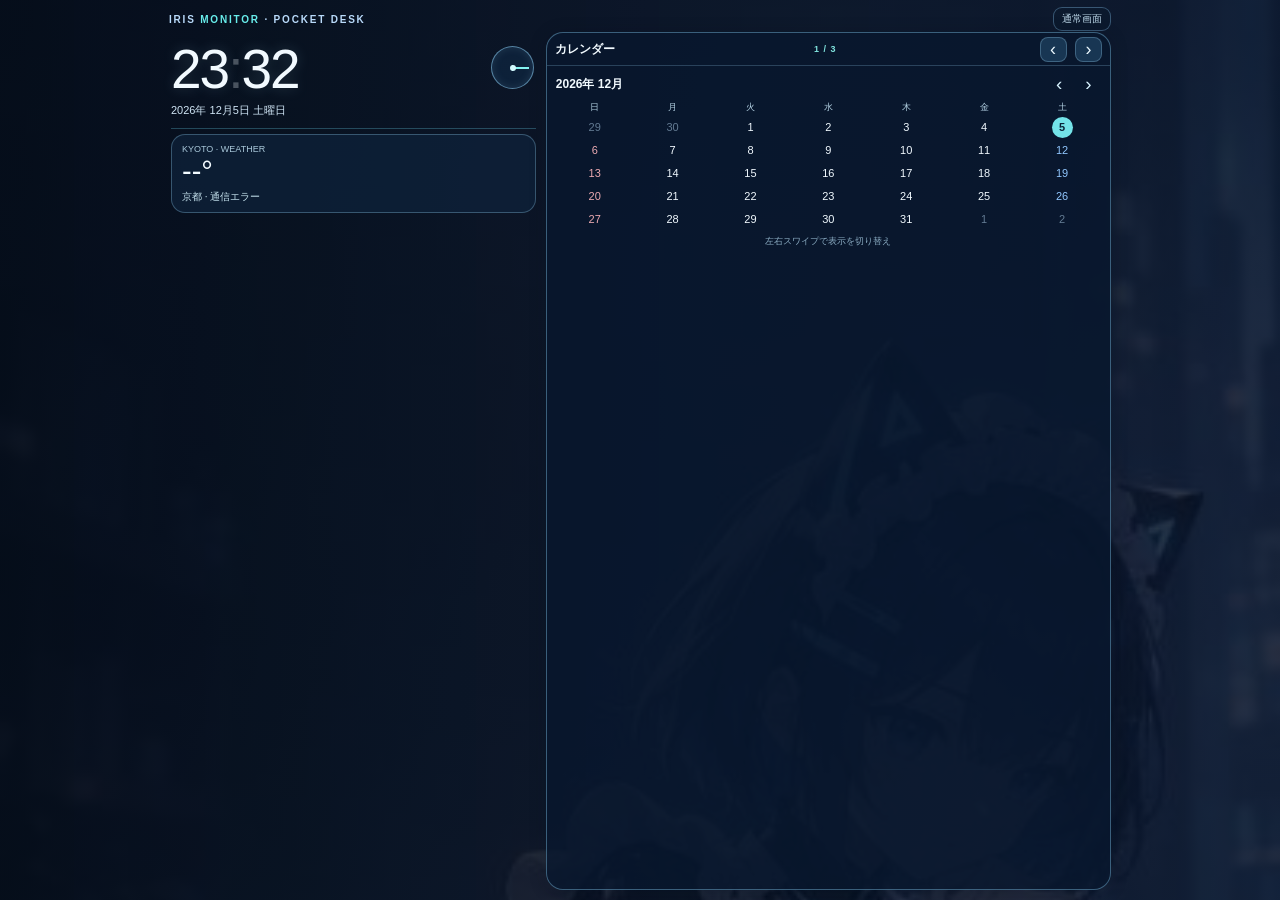
==== monitor.html @ c8e465c9 "feat: add iPhone 5 landscape swipe AI monitor preview" ====
<!DOCTYPE html>
<html lang="ja">
<head>
  <meta charset="utf-8">
  <meta name="viewport" content="width=device-width, initial-scale=1, maximum-scale=1, user-scalable=no">
  <meta name="apple-mobile-web-app-capable" content="yes">
  <meta name="apple-mobile-web-app-status-bar-style" content="black">
  <meta name="apple-mobile-web-app-title" content="Iris Monitor">
  <meta name="theme-color" content="#081525">
  <link rel="apple-touch-icon" href="apple-touch-icon.png">
  <title>Iris Monitor | iPhone 5</title>
  <style>
    * { -webkit-box-sizing: border-box; box-sizing: border-box; }
    html, body { width: 100%; height: 100%; margin: 0; overflow: hidden; background: #081525; color: #f2faff; }
    body { font-family: -apple-system, "Hiragino Kaku Gothic ProN", "Yu Gothic", sans-serif; -webkit-text-size-adjust: 100%; }
    button, a { -webkit-tap-highlight-color: transparent; }
    button { font-family: inherit; -webkit-appearance: none; appearance: none; cursor: pointer; }
    .wallpaper, .shade { position: fixed; top: 0; right: 0; bottom: 0; left: 0; pointer-events: none; }
    .wallpaper { z-index: 0; background: #0b213b url("iris-wallpaper-default.jpg") center center / cover no-repeat; opacity: .47; }
    .shade { z-index: 0; background: -webkit-linear-gradient(left, rgba(4,12,24,.87), rgba(7,18,35,.70) 65%, rgba(8,19,37,.68)); background: linear-gradient(90deg, rgba(4,12,24,.87), rgba(7,18,35,.70) 65%, rgba(8,19,37,.68)); }
    .shell { position: relative; z-index: 1; width: 100%; height: 100%; max-width: 960px; margin: 0 auto; padding: 6px 9px 8px; }
    .topbar { height: 26px; display: -webkit-box; display: -webkit-flex; display: flex; -webkit-box-pack: justify; -webkit-justify-content: space-between; justify-content: space-between; -webkit-box-align: center; -webkit-align-items: center; align-items: center; }
    .brand { font-size: 10px; font-weight: bold; letter-spacing: 1.8px; color: #b9dafa; }
    .brand strong { color: #68edeb; }
    .back { color: #bed9ea; font-size: 10px; text-decoration: none; border: 1px solid rgba(140,202,246,.35); border-radius: 9px; padding: 4px 8px; background: rgba(11,26,47,.5); }
    .stage { display: -webkit-box; display: -webkit-flex; display: flex; height: -webkit-calc(100% - 28px); height: calc(100% - 28px); }
    .left { width: 40%; -webkit-box-flex: 0; -webkit-flex: 0 0 40%; flex: 0 0 40%; min-width: 0; padding: 7px 10px 0 2px; }
    .clock-area { position: relative; padding-right: 48px; margin-bottom: 5px; min-height: 90px; border-bottom: 1px solid rgba(106,215,237,.29); }
    .time { font-size: 55px; font-weight: 300; line-height: 1.1; letter-spacing: -2px; white-space: nowrap; font-variant-numeric: tabular-nums; text-shadow: 0 0 14px rgba(182,238,255,.18); }
    .colon { display: inline-block; min-width: .17em; }
    .date { margin: 3px 0 7px; font-size: 11px; color: #cfe4f4; white-space: nowrap; }
    .date .weekday { color: #79e5db; }
    .second-dial { position: absolute; width: 43px; height: 43px; right: 2px; top: 7px; border: 1px solid rgba(146,213,249,.55); border-radius: 50%; background: rgba(18,48,79,.47); box-shadow: inset 0 0 10px rgba(164,220,255,.12); }
    .second-hand { position: absolute; width: 2px; height: 16px; left: 20px; top: 5px; background: #83f2f0; -webkit-transform-origin: 50% 100%; transform-origin: 50% 100%; }
    .second-pivot { position: absolute; width: 6px; height: 6px; left: 18px; top: 18px; border-radius: 50%; background: #d3fbff; }
    .weather { padding: 9px 10px 8px; border: 1px solid rgba(138,197,229,.34); background: rgba(15,36,62,.67); border-radius: 14px; }
    .weather-label { font-size: 9px; color: #aac8da; }
    .temperature { margin-top: 3px; font-size: 29px; font-weight: 300; line-height: 1; }
    .city { font-size: 10px; color: #c6e2ee; margin-top: 4px; }
    .right { width: 60%; min-width: 0; height: 100%; -webkit-box-flex: 1; -webkit-flex: 1 1 auto; flex: 1 1 auto; }
    .frame { height: 100%; border: 1px solid rgba(129,199,238,.41); border-radius: 17px; overflow: hidden; background: rgba(8,24,46,.79); box-shadow: 0 2px 17px rgba(4,13,29,.21); }
    .panel-top { height: 33px; padding: 0 8px; border-bottom: 1px solid rgba(138,196,230,.25); display: -webkit-box; display: -webkit-flex; display: flex; -webkit-box-pack: justify; -webkit-justify-content: space-between; justify-content: space-between; -webkit-box-align: center; -webkit-align-items: center; align-items: center; }
    .panel-title { font-size: 12px; font-weight: 700; }
    .page-mark { color: #81e5df; font-size: 9px; font-weight: 700; letter-spacing: 1px; }
    .panel-actions { white-space: nowrap; }
    .panel-actions button { background: rgba(39,80,115,.55); border: 1px solid rgba(152,209,239,.30); color: #edf9ff; border-radius: 8px; width: 27px; height: 25px; padding: 0; font-size: 18px; line-height: 20px; margin-left: 4px; }
    .page-area { height: -webkit-calc(100% - 33px); height: calc(100% - 33px); padding: 6px 9px 5px; overflow: hidden; }
    .page { display: none; }
    .page.active { display: block; }
    .calendar-head { display: -webkit-box; display: -webkit-flex; display: flex; -webkit-box-pack: justify; -webkit-justify-content: space-between; justify-content: space-between; -webkit-box-align: center; -webkit-align-items: center; align-items: center; margin-bottom: 2px; }
    .calendar-month { font-size: 12px; font-weight: bold; }
    .calendar-nav button { width: 25px; height: 24px; padding: 0; border: 0; color: #d9f4ff; font-size: 19px; background: transparent; }
    .calendar { width: 100%; border-collapse: collapse; table-layout: fixed; }
    .calendar th { font-size: 9px; height: 18px; color: #b4d2e3; font-weight: 500; }
    .calendar td { text-align: center; padding: 0; height: 23px; font-size: 11px; }
    .calendar td span { display: inline-block; min-width: 21px; height: 21px; line-height: 21px; border-radius: 50%; }
    .calendar .muted { color: #637b93; }
    .calendar .sun { color: #edabb2; }
    .calendar .sat { color: #92c7ff; }
    .calendar .today span { background: #74e3e9; color: #092439; font-weight: 800; }
    .hint { color: #8daec4; font-size: 9px; text-align: center; margin: 4px 0 0; }
    .usage-title { font-size: 10px; color: #a9cada; margin-top: 5px; }
    .usage-row { display: -webkit-box; display: -webkit-flex; display: flex; -webkit-box-pack: justify; -webkit-justify-content: space-between; justify-content: space-between; -webkit-box-align: center; -webkit-align-items: center; align-items: center; margin-top: 2px; }
    .usage-row b { font-size: 11px; font-weight: 600; }
    .usage-row strong { font-size: 15px; color: #a5f6d4; font-weight: 700; }
    .meter { width: 100%; height: 6px; overflow: hidden; border-radius: 8px; margin-top: 4px; background: rgba(110,151,181,.24); }
    .meter-fill { width: 0; height: 100%; background: #6edbb5; border-radius: 8px; }
    .meter-fill.warn { background: #f1c371; }
    .meter-fill.low { background: #ed8585; }
    .reset { font-size: 9px; color: #9fb7c7; margin-top: 2px; min-height: 11px; }
    .tile-wrap { margin-top: 7px; overflow: hidden; }
    .tile { float: left; width: 32%; margin-right: 2%; padding: 6px 4px; border-radius: 8px; background: rgba(39,75,106,.45); min-height: 49px; }
    .tile:last-child { margin-right: 0; }
    .tile-name { font-size: 9px; color: #bcd4e3; }
    .tile-value { margin-top: 4px; font-size: 11px; font-weight: 700; color: #e9fbff; white-space: nowrap; overflow: hidden; text-overflow: ellipsis; }
    .updated { clear: both; padding-top: 6px; font-size: 9px; color: #9cb9c8; }
    .status-row { height: 47px; border-bottom: 1px solid rgba(131,184,214,.17); display: -webkit-box; display: -webkit-flex; display: flex; -webkit-box-pack: justify; -webkit-justify-content: space-between; justify-content: space-between; -webkit-box-align: center; -webkit-align-items: center; align-items: center; }
    .status-row b { display: block; font-size: 12px; margin-bottom: 3px; }
    .status-detail { font-size: 9px; color: #9fb7cb; }
    .state { font-size: 10px; color: #a7b9c9; text-align: right; }
    .state.ok { color: #83eac9; }
    .state.warn { color: #ffd187; }
    .state.error { color: #f3a2a2; }
    .status-note { margin-top: 8px; font-size: 10px; color: #aec6d7; line-height: 1.5; }
    @media (orientation: portrait) {
      html, body { height: auto; min-height: 100%; overflow: auto; }
      .shell { height: auto; min-height: 100vh; padding: 8px 12px 12px; }
      .stage { display: block; height: auto; }
      .left, .right { width: 100%; padding-right: 0; }
      .left { padding-top: 7px; }
      .clock-area { min-height: 105px; padding-right: 60px; }
      .time { font-size: 66px; }
      .second-dial { width: 48px; height: 48px; right: 4px; }
      .second-hand { height: 18px; left: 22px; }
      .second-pivot { left: 20px; top: 20px; }
      .weather { margin-bottom: 8px; padding: 8px 10px; }
      .right { height: 279px; }
      .tile { min-height: 53px; }
      .calendar td { height: 25px; }
    }
    @media (orientation: landscape) and (max-height: 295px) {
      .time { font-size: 46px; }
      .clock-area { min-height: 79px; }
      .weather { padding: 7px; }
      .calendar td { height: 19px; font-size: 10px; }
      .calendar td span { height: 18px; line-height: 18px; }
      .status-row { height: 39px; }
    }
  </style>
</head>
<body>
  <div class="wallpaper"></div><div class="shade"></div>
  <div class="shell">
    <header class="topbar">
      <div class="brand">IRIS <strong>MONITOR</strong> · POCKET DESK</div>
      <a class="back" href="./index.html" aria-label="元のダッシュボードに戻る">通常画面</a>
    </header>
    <div class="stage">
      <section class="left" aria-label="時計と天気">
        <div class="clock-area">
          <div class="time"><span id="hours">--</span><span id="colon" class="colon">:</span><span id="minutes">--</span></div>
          <div class="second-dial" aria-label="秒針">
            <span id="secondHand" class="second-hand"></span><span class="second-pivot"></span>
          </div>
          <div id="dateLine" class="date">----年 --月--日</div>
        </div>
        <div class="weather">
          <div class="weather-label">KYOTO · WEATHER</div>
          <div class="temperature"><span id="temperature">--</span>°</div>
          <div id="weatherDescription" class="city">天気を取得中…</div>
        </div>
      </section>
      <section class="right" aria-label="スワイプ切り替えパネル">
        <div class="frame">
          <div class="panel-top">
            <span id="panelTitle" class="panel-title">カレンダー</span>
            <span id="panelMark" class="page-mark">1 / 3</span>
            <span class="panel-actions">
              <button id="pagePrev" type="button" aria-label="前のページ">&#8249;</button>
              <button id="pageNext" type="button" aria-label="次のページ">&#8250;</button>
            </span>
          </div>
          <div id="pageArea" class="page-area">
            <div id="calendarPage" class="page active">
              <div class="calendar-head">
                <span id="calendarMonth" class="calendar-month">----</span>
                <span class="calendar-nav">
                  <button id="monthPrev" type="button" aria-label="前の月">&#8249;</button>
                  <button id="monthNext" type="button" aria-label="次の月">&#8250;</button>
                </span>
              </div>
              <table class="calendar" aria-label="月間カレンダー">
                <thead><tr><th>日</th><th>月</th><th>火</th><th>水</th><th>木</th><th>金</th><th>土</th></tr></thead>
                <tbody id="calendarBody"></tbody>
              </table>
              <p class="hint">左右スワイプで表示を切り替え</p>
            </div>
            <div id="usagePage" class="page">
              <div class="usage-row"><b>Codex · 5時間枠</b><strong id="codexFive">未接続</strong></div>
              <div class="meter"><div id="codexFiveFill" class="meter-fill"></div></div>
              <div class="reset" id="codexReset">残量データを待機中</div>
              <div class="usage-row"><b>Codex · 週次枠</b><strong id="codexWeek">未接続</strong></div>
              <div class="meter"><div id="codexWeekFill" class="meter-fill"></div></div>
              <div class="tile-wrap">
                <div class="tile"><div class="tile-name">OpenAI API</div><div id="openaiCredit" class="tile-value">未接続</div></div>
                <div class="tile"><div class="tile-name">Gemini</div><div id="geminiQuota" class="tile-value">未接続</div></div>
                <div class="tile"><div class="tile-name">Modal</div><div id="modalCredit" class="tile-value">未接続</div></div>
              </div>
              <div id="monitorUpdated" class="updated">表示用データは未接続です</div>
            </div>
            <div id="statusPage" class="page">
              <div class="status-row">
                <div><b>Coneco</b><div id="conecoDetail" class="status-detail">接続待ち</div></div>
                <span id="conecoStatus" class="state">未接続</span>
              </div>
              <div class="status-row">
                <div><b>GitHub 開発</b><div id="githubDetail" class="status-detail">接続待ち</div></div>
                <span id="githubStatus" class="state">未接続</span>
              </div>
              <div class="status-row">
                <div><b>API / バックエンド</b><div id="apiDetail" class="status-detail">接続待ち</div></div>
                <span id="apiStatus" class="state">未接続</span>
              </div>
              <p class="status-note">端末にはAPIキーを保存しません。情報は読み取り専用の表示データから取得します。</p>
            </div>
          </div>
        </div>
      </section>
    </div>
  </div>
  <script>
  (function () {
    "use strict";
    var titles = ["カレンダー", "AI 利用枠", "開発状況"];
    var pages = ["calendarPage", "usagePage", "statusPage"];
    var dayNames = ["日", "月", "火", "水", "木", "金", "土"];
    var pageIndex = 0;
    var monthOffset = 0;
    var lastDay = "";
    var touchStartX = 0;
    var touchStartY = 0;

    function el(id) { return document.getElementById(id); }
    function two(n) { return n < 10 ? "0" + n : "" + n; }
    function set(id, value) { el(id).textContent = String(value); }
    function showPage(next) {
      if (next < 0) { next = pages.length - 1; }
      if (next >= pages.length) { next = 0; }
      pageIndex = next;
      var i;
      for (i = 0; i < pages.length; i++) {
        el(pages[i]).className = "page" + (i === pageIndex ? " active" : "");
      }
      set("panelTitle", titles[pageIndex]);
      set("panelMark", (pageIndex + 1) + " / " + pages.length);
    }
    function tick() {
      var now = new Date();
      set("hours", two(now.getHours()));
      set("minutes", two(now.getMinutes()));
      el("colon").style.opacity = now.getSeconds() % 2 ? ".28" : "1";
      var angle = "rotate(" + now.getSeconds() * 6 + "deg)";
      el("secondHand").style.webkitTransform = angle;
      el("secondHand").style.transform = angle;
      var dateKey = now.getFullYear() + "-" + now.getMonth() + "-" + now.getDate();
      if (dateKey !== lastDay) {
        set("dateLine", now.getFullYear() + "年 " + (now.getMonth() + 1) + "月" + now.getDate() + "日 " + dayNames[now.getDay()] + "曜日");
        drawCalendar();
        lastDay = dateKey;
      }
    }
    function drawCalendar() {
      var now = new Date();
      var month = new Date(now.getFullYear(), now.getMonth() + monthOffset, 1);
      var year = month.getFullYear(), mm = month.getMonth();
      set("calendarMonth", year + "年 " + (mm + 1) + "月");
      var first = month.getDay();
      var days = new Date(year, mm + 1, 0).getDate();
      var prev = new Date(year, mm, 0).getDate();
      var weeks = Math.max(5, Math.ceil((first + days) / 7));
      var tbody = el("calendarBody");
      while (tbody.firstChild) { tbody.removeChild(tbody.firstChild); }
      var row, col;
      for (row = 0; row < weeks; row++) {
        var tr = document.createElement("tr");
        for (col = 0; col < 7; col++) {
          var d = row * 7 + col - first + 1;
          var td = document.createElement("td");
          var n = d;
          if (d < 1) { n = prev + d; td.className = "muted"; }
          else if (d > days) { n = d - days; td.className = "muted"; }
          else if (monthOffset === 0 && d === now.getDate()) { td.className = "today"; }
          else if (col === 0) { td.className = "sun"; }
          else if (col === 6) { td.className = "sat"; }
          var span = document.createElement("span");
          span.appendChild(document.createTextNode(n));
          td.appendChild(span); tr.appendChild(td);
        }
        tbody.appendChild(tr);
      }
    }
    function fetchWeather() {
      var req = new XMLHttpRequest();
      req.open("GET", "https://api.open-meteo.com/v1/forecast?latitude=35.0116&longitude=135.7681&current=temperature_2m,weather_code&timezone=Asia%2FTokyo", true);
      req.onreadystatechange = function () {
        if (req.readyState !== 4) { return; }
        if (req.status >= 200 && req.status < 300) {
          try {
            var result = JSON.parse(req.responseText).current;
            if (result && typeof result.temperature_2m === "number") {
              set("temperature", Math.round(result.temperature_2m));
              var code = Number(result.weather_code);
              var desc = code < 3 ? "京都 · 晴れ" : (code < 50 ? "京都 · くもり" : (code < 70 ? "京都 · 雨" : "京都 · 天気情報"));
              set("weatherDescription", desc);
              return;
            }
          } catch (e) {}
        }
        set("weatherDescription", "京都 · 気温取得不可");
      };
      req.onerror = function () { set("weatherDescription", "京都 · 通信エラー"); };
      req.send();
    }
    function validPercent(value) { return typeof value === "number" && isFinite(value) && value >= 0 && value <= 100; }
    function percent(displayId, fillId, n) {
      if (!validPercent(n)) { set(displayId, "未取得"); el(fillId).style.width = "0"; return; }
      var p = Math.round(n);
      set(displayId, p + "%");
      el(fillId).style.width = p + "%";
      el(fillId).className = "meter-fill" + (p <= 10 ? " low" : (p <= 20 ? " warn" : ""));
    }
    function usd(id, n) {
      set(id, typeof n === "number" && isFinite(n) && n >= 0 ? "$" + n.toFixed(2) : "未取得");
    }
    function service(id, detailId, data) {
      var state = data && data.status;
      var label = state === "ok" ? "正常" : (state === "warn" ? "注意" : (state === "error" ? "異常" : "未取得"));
      var node = el(id);
      node.className = "state" + ((state === "ok" || state === "warn" || state === "error") ? " " + state : "");
      set(id, label);
      set(detailId, data && typeof data.detail === "string" ? data.detail.slice(0, 60) : "取得データなし");
    }
    function renderMonitor(data) {
      if (!data || typeof data !== "object") { return; }
      var codex = data.codex || {}, openai = data.openai || {}, gemini = data.gemini || {}, modal = data.modal || {}, systems = data.services || {};
      percent("codexFive", "codexFiveFill", codex.five_hour_remaining_pct);
      percent("codexWeek", "codexWeekFill", codex.weekly_remaining_pct);
      set("codexReset", typeof codex.five_hour_reset_at === "string" ? "5時間枠リセット: " + codex.five_hour_reset_at.slice(0, 30) : "リセット時刻: 未取得");
      usd("openaiCredit", openai.credit_remaining_usd);
      set("geminiQuota", validPercent(gemini.remaining_pct) ? Math.round(gemini.remaining_pct) + "%" : "未取得");
      usd("modalCredit", modal.credit_remaining_usd);
      service("conecoStatus", "conecoDetail", systems.coneco);
      service("githubStatus", "githubDetail", systems.github);
      service("apiStatus", "apiDetail", systems.api);
      set("monitorUpdated", typeof data.updated_at === "string" ? "データ更新: " + data.updated_at.slice(0, 36) : "データ取得済み（更新時刻なし）");
    }
    function fetchMonitor() {
      var req = new XMLHttpRequest();
      req.open("GET", "./monitor.json?t=" + new Date().getTime(), true);
      req.onreadystatechange = function () {
        if (req.readyState !== 4) { return; }
        if (req.status >= 200 && req.status < 300) {
          try { renderMonitor(JSON.parse(req.responseText)); return; } catch (e) {}
        }
        set("monitorUpdated", "表示用データ未接続 / 更新できません");
      };
      req.onerror = function () { set("monitorUpdated", "通信エラー（表示用データ）"); };
      req.send();
    }
    function bind() {
      el("pagePrev").addEventListener("click", function () { showPage(pageIndex - 1); }, false);
      el("pageNext").addEventListener("click", function () { showPage(pageIndex + 1); }, false);
      el("monthPrev").addEventListener("click", function () { if (monthOffset > -24) { monthOffset--; drawCalendar(); } }, false);
      el("monthNext").addEventListener("click", function () { if (monthOffset < 24) { monthOffset++; drawCalendar(); } }, false);
      var area = el("pageArea");
      area.addEventListener("touchstart", function (e) {
        if (!e.touches || e.touches.length !== 1) { return; }
        touchStartX = e.touches[0].clientX;
        touchStartY = e.touches[0].clientY;
      }, false);
      area.addEventListener("touchend", function (e) {
        if (!e.changedTouches || e.changedTouches.length !== 1) { return; }
        var dx = e.changedTouches[0].clientX - touchStartX;
        var dy = e.changedTouches[0].clientY - touchStartY;
        if (Math.abs(dx) > 36 && Math.abs(dx) > Math.abs(dy) * 1.35) {
          showPage(pageIndex + (dx < 0 ? 1 : -1));
        }
      }, false);
      document.addEventListener("visibilitychange", function () {
        if (!document.hidden) { tick(); fetchMonitor(); }
      }, false);
    }
    bind();
    tick();
    fetchWeather();
    fetchMonitor();
    setInterval(tick, 1000);
    setInterval(fetchWeather, 15 * 60 * 1000);
    setInterval(fetchMonitor, 5 * 60 * 1000);
  }());
  </script>
</body>
</html>
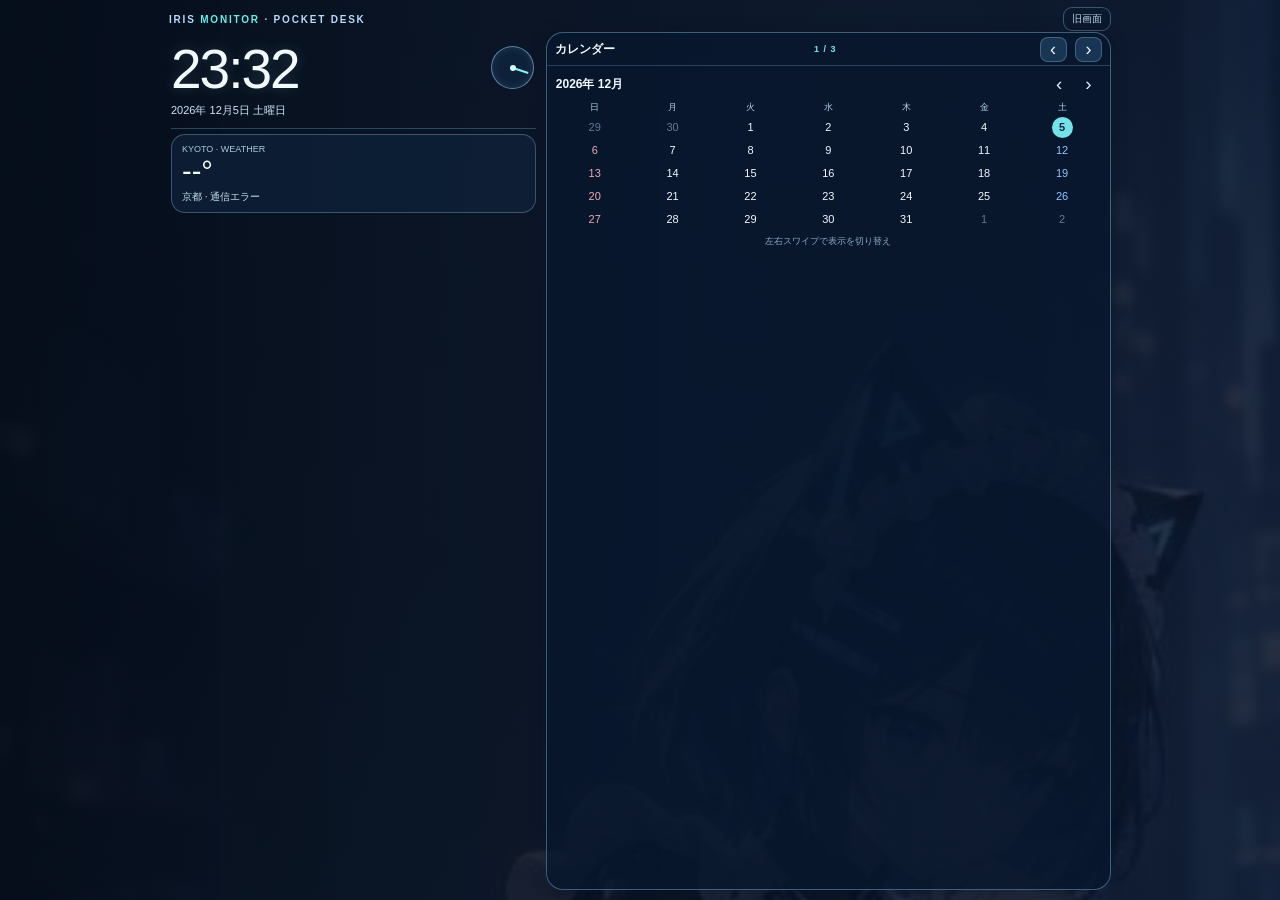
==== commit fc98a7cc: "Update links and docs after switching default iPhone dashboard" ====
--- a/monitor.html
+++ b/monitor.html
@@ -113,7 +113,7 @@
   <div class="shell">
     <header class="topbar">
       <div class="brand">IRIS <strong>MONITOR</strong> · POCKET DESK</div>
-      <a class="back" href="./index.html" aria-label="元のダッシュボードに戻る">通常画面</a>
+      <a class="back" href="./classic.html" aria-label="元のダッシュボードを表示">旧画面</a>
     </header>
     <div class="stage">
       <section class="left" aria-label="時計と天気">
